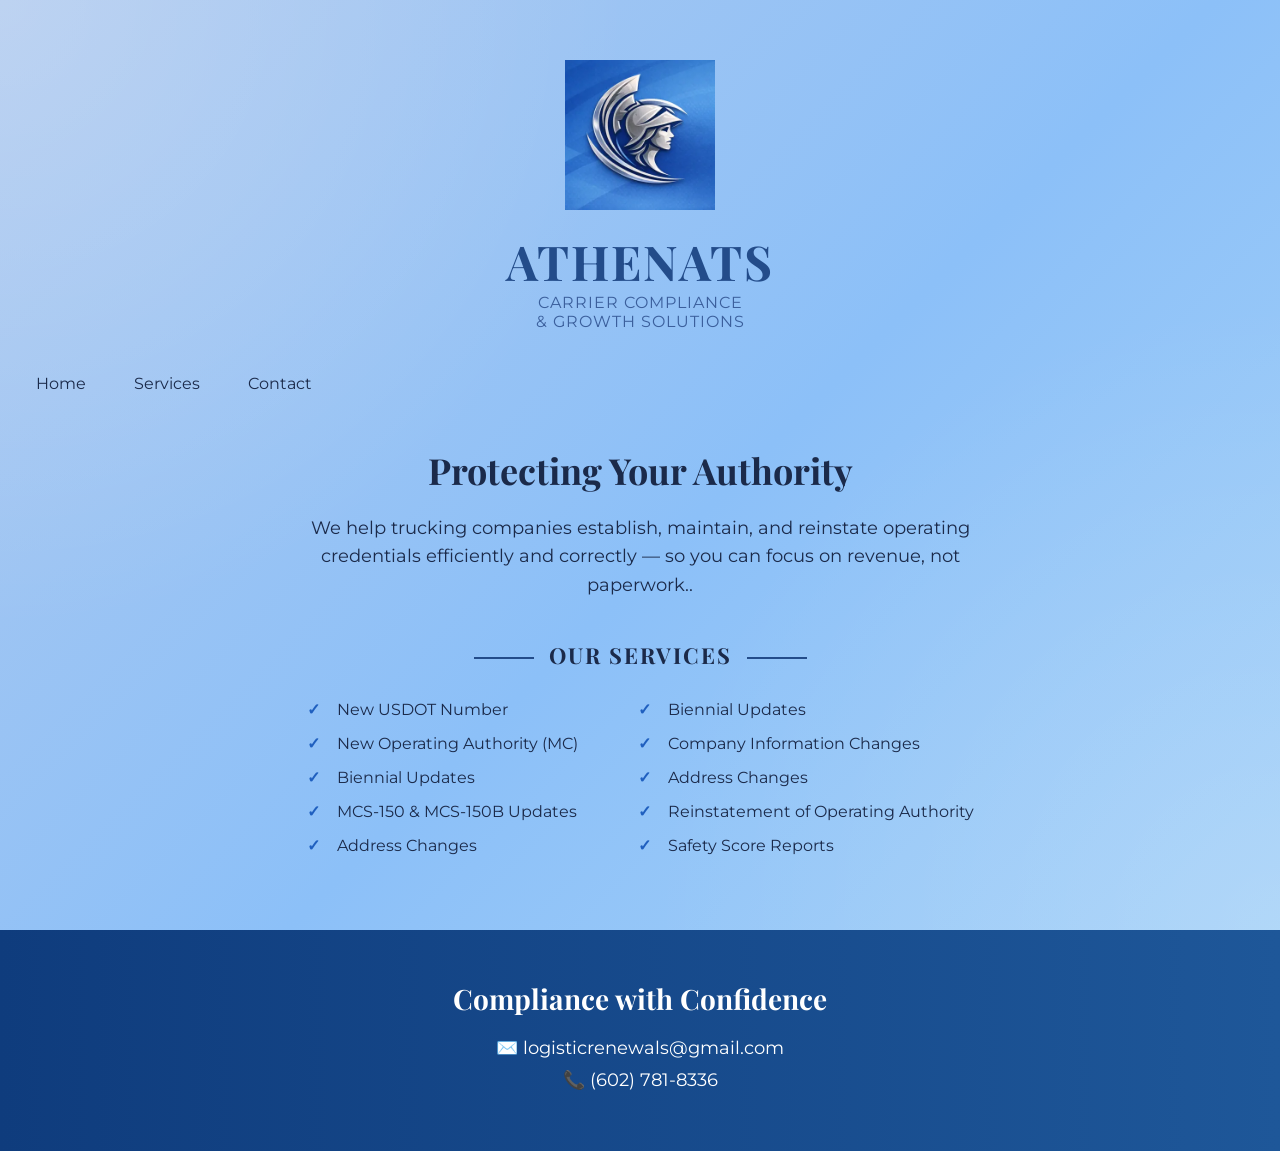
==== index.html @ 4ad876dc "index" ====
<!DOCTYPE html>
<html lang="en">
<head>
<meta charset="UTF-8">
<meta name="viewport" content="width=device-width, initial-scale=1.0">
<title>Athenats - Carrier Compliance</title>
<link rel="stylesheet" href="styles/styles.css">

<!-- Google Font -->
<link href="https://fonts.googleapis.com/css2?family=Playfair+Display:wght@500;700&family=Montserrat:wght@300;400;500&display=swap" rel="stylesheet">
</head>
<body>

<section class="hero">
   <header> 
        <!-- Logo Section -->
        <div class="logo-section">
            <img src="images/logos.webp" alt="Athenats Logo" class="logo">
            <h1>ATHENATS</h1>
            <p class="subtitle">CARRIER COMPLIANCE <br>& GROWTH SOLUTIONS</p>
        </div>
                 <button id="ham-btn" class="hamburger"></button>
    </header>    

        <nav id="nav-bar" class="navigation">
            <ul>
                <li><a href="index.html">Home</a></li>
                <li><a href="#">Services</a></li>
                <li><a href="#">Contact</a></li>
            </ul>
        </nav> 


        <!-- Main Heading -->
        <h2 class="main-heading">Protecting Your Authority</h2>

        <p class="description">
            We help trucking companies establish, maintain, and reinstate 
            operating credentials efficiently and correctly — so you can 
            focus on revenue, not paperwork..
        </p>

        <!-- Services -->
        <div class="services">
            <h3>OUR SERVICES</h3>

            <div class="service-columns">

                <ul>
                    <li>New USDOT Number</li>
                    <li>New Operating Authority (MC)</li>
                    <li>Biennial Updates</li>
                    <li>MCS-150 & MCS-150B Updates</li>
                    <li>Address Changes</li>
                </ul>

                <ul>
                    <li>Biennial Updates</li>
                    <li>Company Information Changes</li>
                    <li>Address Changes</li>
                    <li>Reinstatement of Operating Authority</li>
                    <li>Safety Score Reports</li>
                </ul>

            </div>
        </div>



</section>

<footer>
    <h3>Compliance with Confidence</h3>

    <div class="contact">
        <p>✉️ logisticrenewals@gmail.com</p>
        <p>📞 (602) 781-8336</p>
    </div>
</footer>

</body>
</html>
---- styles/styles.css ----
* {
    margin: 0;
    padding: 0;
    box-sizing: border-box;
}

body {
    font-family: 'Montserrat', sans-serif;
    background: linear-gradient(135deg, #adc8ee, #8cc0f8, #a9d4f7);
    color: #1b2a4a;
}

/* HERO SECTION 
135deg, #0f3c7d, #2b6cb0, #6ea8d9

*/

.hero {
    padding: 60px 20px;
    text-align: center;
    background: radial-gradient(circle at top left, rgba(255,255,255,0.2), transparent 40%),
                radial-gradient(circle at bottom right, rgba(255,255,255,0.15), transparent 40%);
}
/*
container {
    max-width: 1000px;
    margin: auto;
    background: rgba(255,255,255,0.85);
    padding: 50px 40px;
    border-radius: 20px;
    box-shadow: 0 20px 40px rgba(0,0,0,0.2);
}

/* LOGO */

.logo-section {
    margin-bottom: 30px;
}

.logo {
    width: 150px;
    margin-bottom: 15px;
   



}

.logo-section h1 {
    font-family: 'Playfair Display', serif;
    font-size: 48px;
    color: #234c8a;
    letter-spacing: 2px;
}

.subtitle {
    font-size: 16px;
    letter-spacing: 1px;
    color: #3b5f9c;
}

/* HEADINGS */

.main-heading {
    font-family: 'Playfair Display', serif;
    font-size: 36px;
    margin: 40px 0 20px;
    color: #1b2a4a;
}

.description {
    max-width: 700px;
    margin: 0 auto 40px;
    font-size: 18px;
    line-height: 1.6;
}

/* SERVICES */

.services h3 {
    font-family: 'Playfair Display', serif;
    font-size: 22px;
    letter-spacing: 2px;
    margin-bottom: 30px;
    position: relative;
}

.navigation {
    display: none;
}

.navigation.show {
    display: block;
}

.navigation ul {
    display: block;
    list-style-type: none;
    color: var(--white);
    background-color: var(--nav-blue);
}

.navigation a {
    display: block;
    padding: .8rem 1rem;
    color: var(--white);
    text-decoration: none;
}

header nav ul {
    display: flex;
    list-style: none;
    gap: 1rem;
}

header nav ul li a {
    text-decoration: none;
    color: var(--white);
    font-weight: 600;
}

.nav-buttons {
  display: flex;
  justify-content: center;
  gap: 1rem;
  margin-bottom: 0.5rem;
}



#ham-btn.hamburger {
  color: red;
  border: none;
  border-radius: 5px;
  padding: 10px 1px;
  margin-right: 8px;
  cursor: pointer;
  font-size: 1rem;
  transition: background-color 0.2s;
}

.hamburger::before {
    content: "\2630";
    font-size: 2rem;
}

.hamburger.show::before {
    content: "\2715";
    font-size: 2rem;
}


button:hover {
  outline: 2px solid rgb(136, 10, 10);
}

button:focus {
  outline: 2px solid var(--white);
  outline-offset: 2px;
}

.hidden {
    display: none;
}


.hamburger {
    background: none;
    justify-content: center;
    align-items: center;
    border: none;
    cursor: pointer;
    font-family: Verdana, Geneva, Tahoma, sans-serif;
}




.services h3::before,
.services h3::after {
    content: "";
    display: inline-block;
    width: 60px;
    height: 2px;
    background: #234c8a;
    margin: 0 15px;
    vertical-align: middle;
}

.service-columns {
    display: flex;
    justify-content: center;
    gap: 60px;
    text-align: left;
}

.service-columns ul {
    list-style: none;
}

.service-columns li {
    margin-bottom: 15px;
    font-size: 16px;
    position: relative;
    padding-left: 30px;
}

.service-columns li::before {
    content: "✓";
    position: absolute;
    left: 0;
    color: #1f5fbf;
    font-weight: bold;
}

/* FOOTER */

footer {
    text-align: center;
    padding: 50px 20px;
    background: linear-gradient(to right, #0f3c7d, #1e5799);
    color: white;
}

footer h3 {
    font-family: 'Playfair Display', serif;
    font-size: 28px;
    margin-bottom: 20px;
}

.contact p {
    font-size: 18px;
    margin: 10px 0;
}

/* RESPONSIVE */

@media (min-width: 38rem) {


    .hamburger {
  display: none;
}
      .navigation {
    display: block;
}

.navigation ul {
    display: flex;
    list-style-type: none;
    margin: 0;
    padding: 0;
    color: #1b2a4a;
      
    gap: 1rem

}



.navigation.show ul {
   display: flex;
  }

nav a.active {
  color: #bd5405; /* highlight color */
  font-weight: bold;
  border-bottom: 2px solid #39e6a4;
}


}
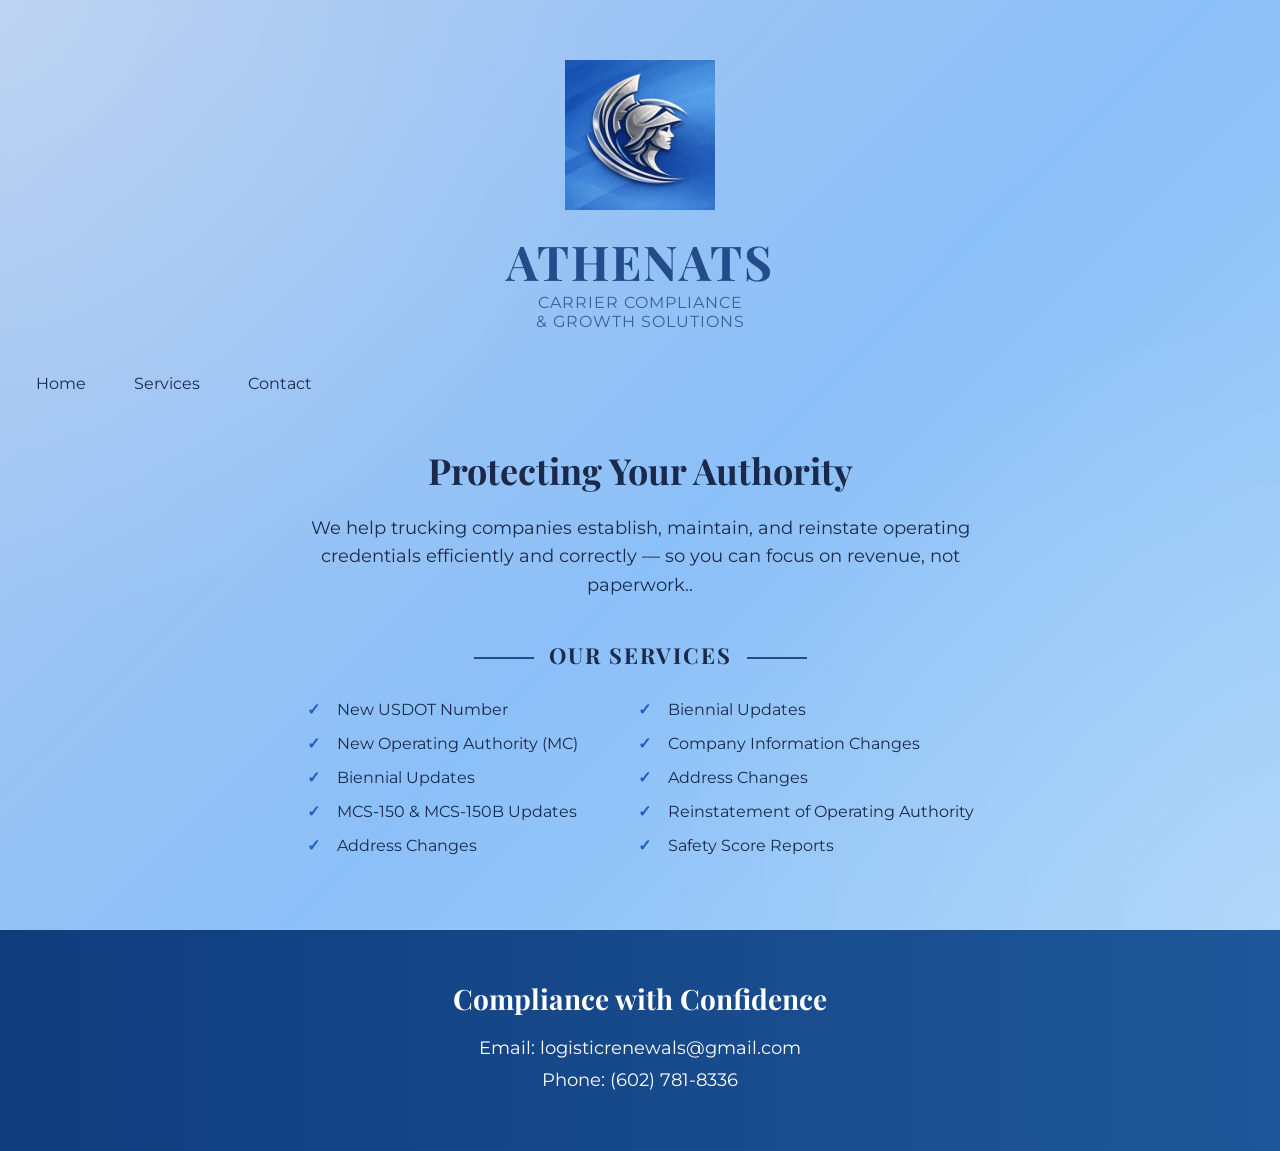
==== commit 057ee3bc: "index" ====
--- a/index.html
+++ b/index.html
@@ -19,7 +19,8 @@
             <h1>ATHENATS</h1>
             <p class="subtitle">CARRIER COMPLIANCE <br>& GROWTH SOLUTIONS</p>
         </div>
-                 <button id="ham-btn" class="hamburger"></button>
+
+        <button id="ham-btn" class="hamburger"></button>
     </header>    
 
         <nav id="nav-bar" class="navigation">
@@ -73,8 +74,8 @@
     <h3>Compliance with Confidence</h3>
 
     <div class="contact">
-        <p>✉️ logisticrenewals@gmail.com</p>
-        <p>📞 (602) 781-8336</p>
+        <p>Email: logisticrenewals@gmail.com</p>
+        <p>Phone: (602) 781-8336</p>
     </div>
 </footer>
 
--- a/styles/styles.css
+++ b/styles/styles.css
@@ -87,10 +87,12 @@
 
 .navigation {
     display: none;
+
 }
 
 .navigation.show {
     display: block;
+
 }
 
 .navigation ul {
@@ -129,7 +131,7 @@
 
 
 #ham-btn.hamburger {
-  color: red;
+  color: rgb(220, 224, 233);
   border: none;
   border-radius: 5px;
   padding: 10px 1px;
@@ -238,20 +240,23 @@
 @media (min-width: 38rem) {
 
 
-    .hamburger {
+.hamburger {
   display: none;
 }
-      .navigation {
-    display: block;
+
+.navigation {
+   display: block;
+
+
 }
 
 .navigation ul {
     display: flex;
+    align-items: center;
     list-style-type: none;
     margin: 0;
     padding: 0;
     color: #1b2a4a;
-      
     gap: 1rem
 
 }
@@ -260,6 +265,7 @@
 
 .navigation.show ul {
    display: flex;
+
   }
 
 nav a.active {
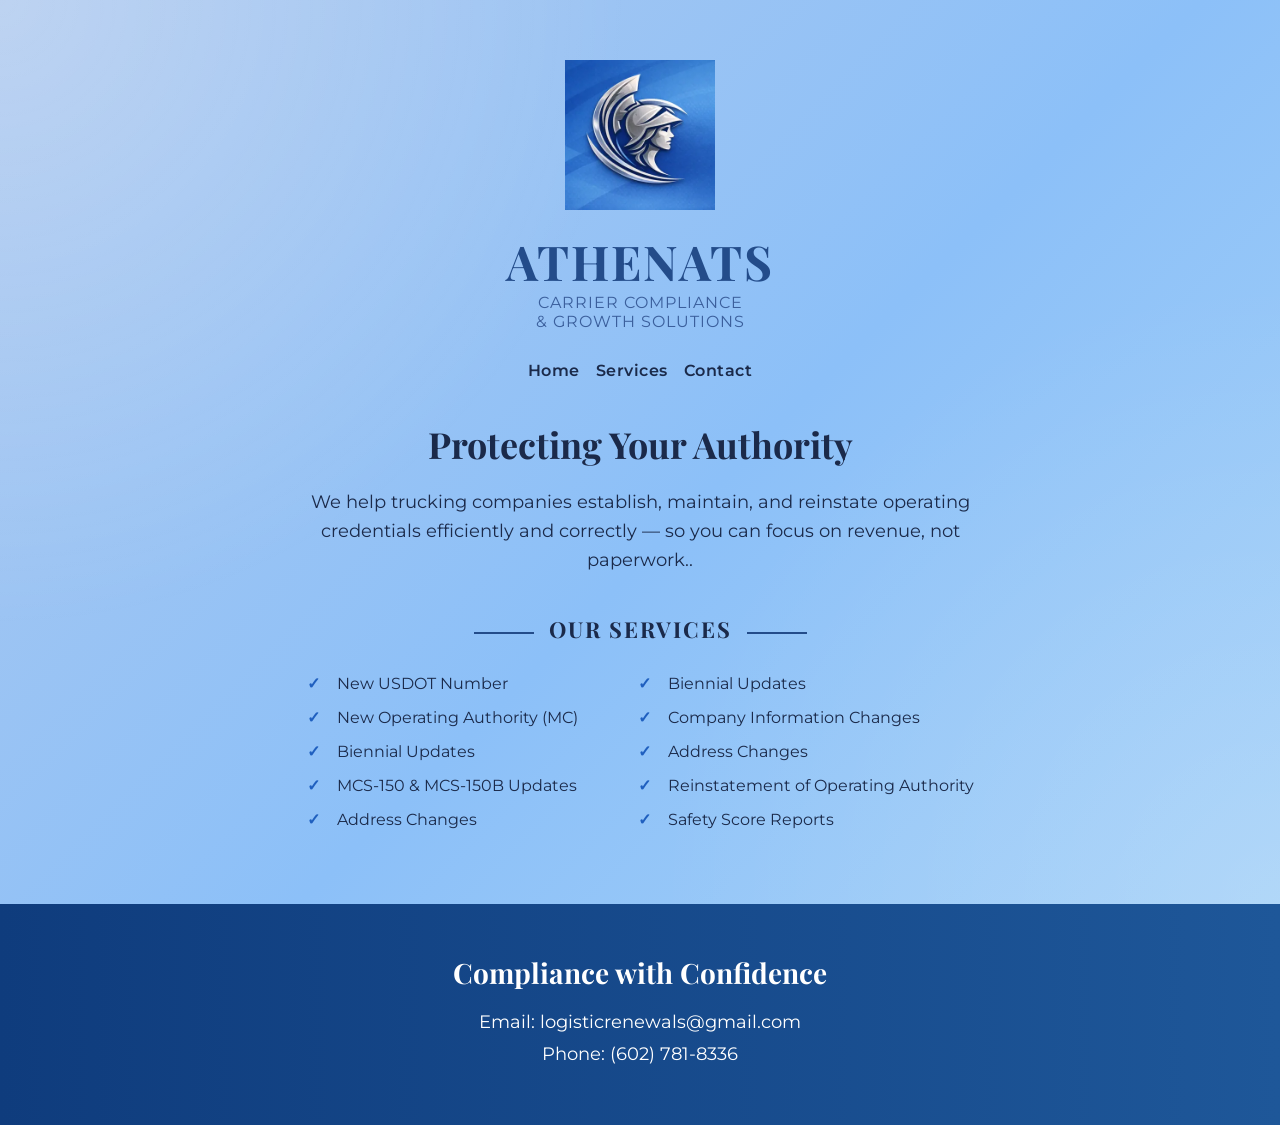
==== commit 438dbb18: "index" ====
--- a/index.html
+++ b/index.html
@@ -5,6 +5,7 @@
 <meta name="viewport" content="width=device-width, initial-scale=1.0">
 <title>Athenats - Carrier Compliance</title>
 <link rel="stylesheet" href="styles/styles.css">
+<script src="scripts/Atthenats.js" defer></script>
 
 <!-- Google Font -->
 <link href="https://fonts.googleapis.com/css2?family=Playfair+Display:wght@500;700&family=Montserrat:wght@300;400;500&display=swap" rel="stylesheet">
@@ -20,8 +21,10 @@
             <p class="subtitle">CARRIER COMPLIANCE <br>& GROWTH SOLUTIONS</p>
         </div>
 
-        <button id="ham-btn" class="hamburger"></button>
-    </header>    
+       
+    </header>   
+
+ <button id="ham-btn" class="hamburger" aria-label="Menu"></button>
 
         <nav id="nav-bar" class="navigation">
             <ul>
--- a/styles/styles.css
+++ b/styles/styles.css
@@ -96,7 +96,50 @@
 }
 
 .navigation ul {
-    display: block;
+    display: flex;
+    justify-content: center;
+    align-items: center;
+    gap: 2rem;
+    list-style: none;
+    padding: 1rem 0;
+}
+
+.navigation a {
+    text-decoration: none;
+    font-family: 'Montserrat', sans-serif;
+    font-weight: 600;
+    font-size: 1rem;
+    color: #1b2a4a;
+    letter-spacing: 0.5px;
+    transition: color 0.3s ease;
+}
+.navigation a:hover {
+    color: #1f5fbf;
+}
+
+.navigation a {
+    position: relative;
+}
+
+.navigation a::after {
+    content: "";
+    position: absolute;
+    width: 0;
+    height: 2px;
+    left: 0;
+    bottom: -5px;
+    background-color: #1f5fbf;
+    transition: width 0.3s ease;
+}
+
+.navigation a:hover::after {
+    width: 100%;
+}
+
+/*
+.navigation ul {
+    display: flex;
+    justify-content: center;
     list-style-type: none;
     color: var(--white);
     background-color: var(--nav-blue);
@@ -108,6 +151,8 @@
     color: var(--white);
     text-decoration: none;
 }
+*/
+
 
 header nav ul {
     display: flex;
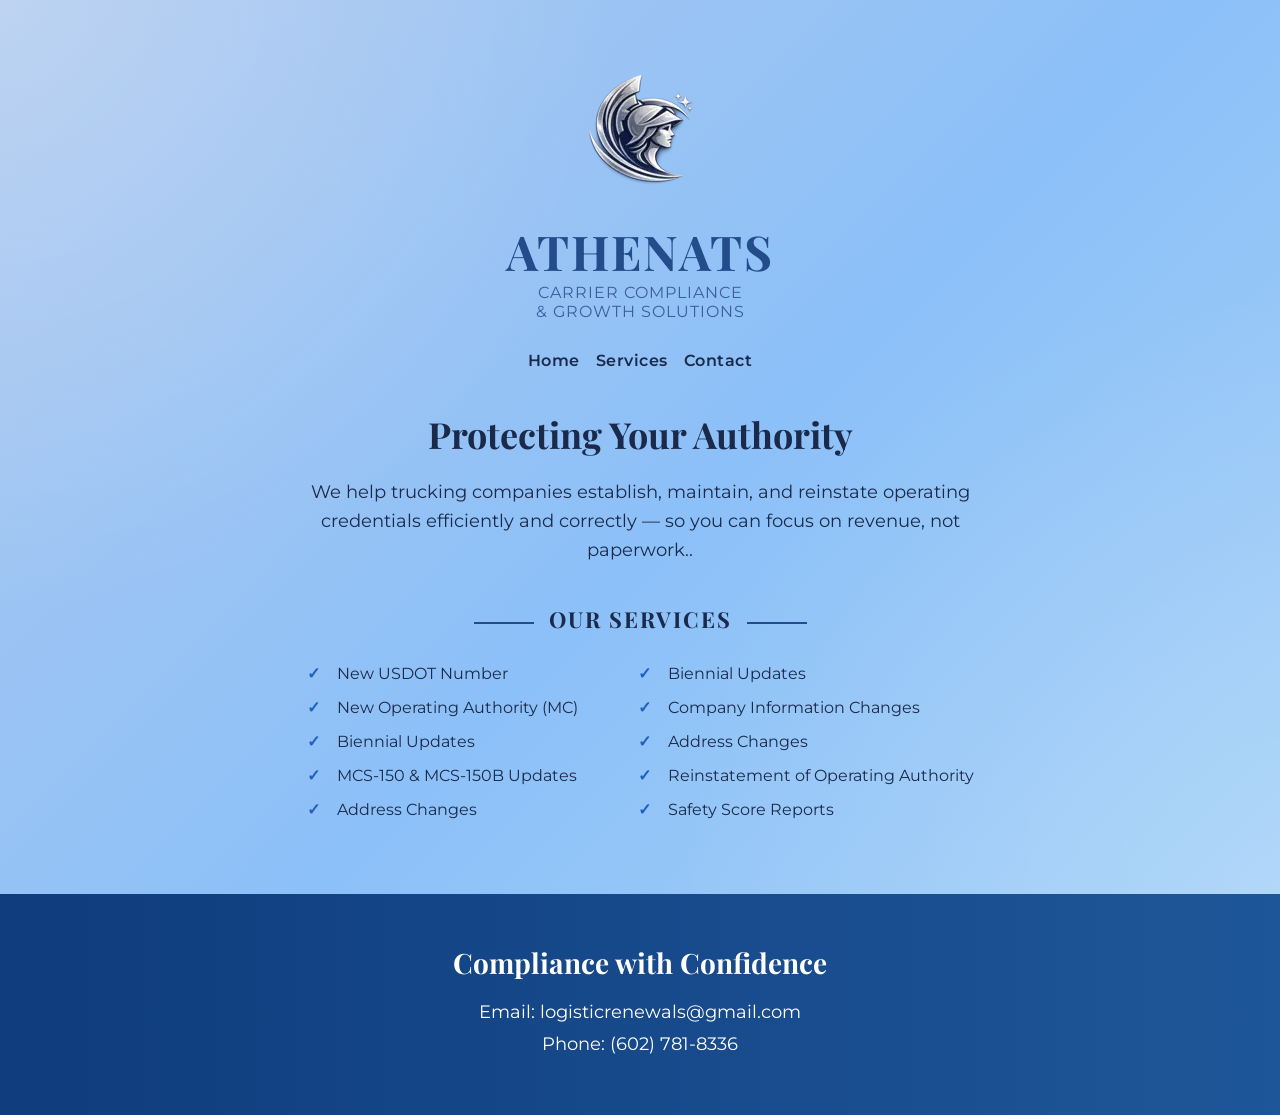
==== commit 4b307e41: "index" ====
--- a/index.html
+++ b/index.html
@@ -16,7 +16,7 @@
    <header> 
         <!-- Logo Section -->
         <div class="logo-section">
-            <img src="images/logos.webp" alt="Athenats Logo" class="logo">
+            <img src="images/logo.webp" alt="Athenats Logo" class="logo">
             <h1>ATHENATS</h1>
             <p class="subtitle">CARRIER COMPLIANCE <br>& GROWTH SOLUTIONS</p>
         </div>
--- a/styles/styles.css
+++ b/styles/styles.css
@@ -39,11 +39,8 @@
 
 .logo {
     width: 150px;
-    margin-bottom: 15px;
+    margin-bottom: 5px;
    
-
-
-
 }
 
 .logo-section h1 {
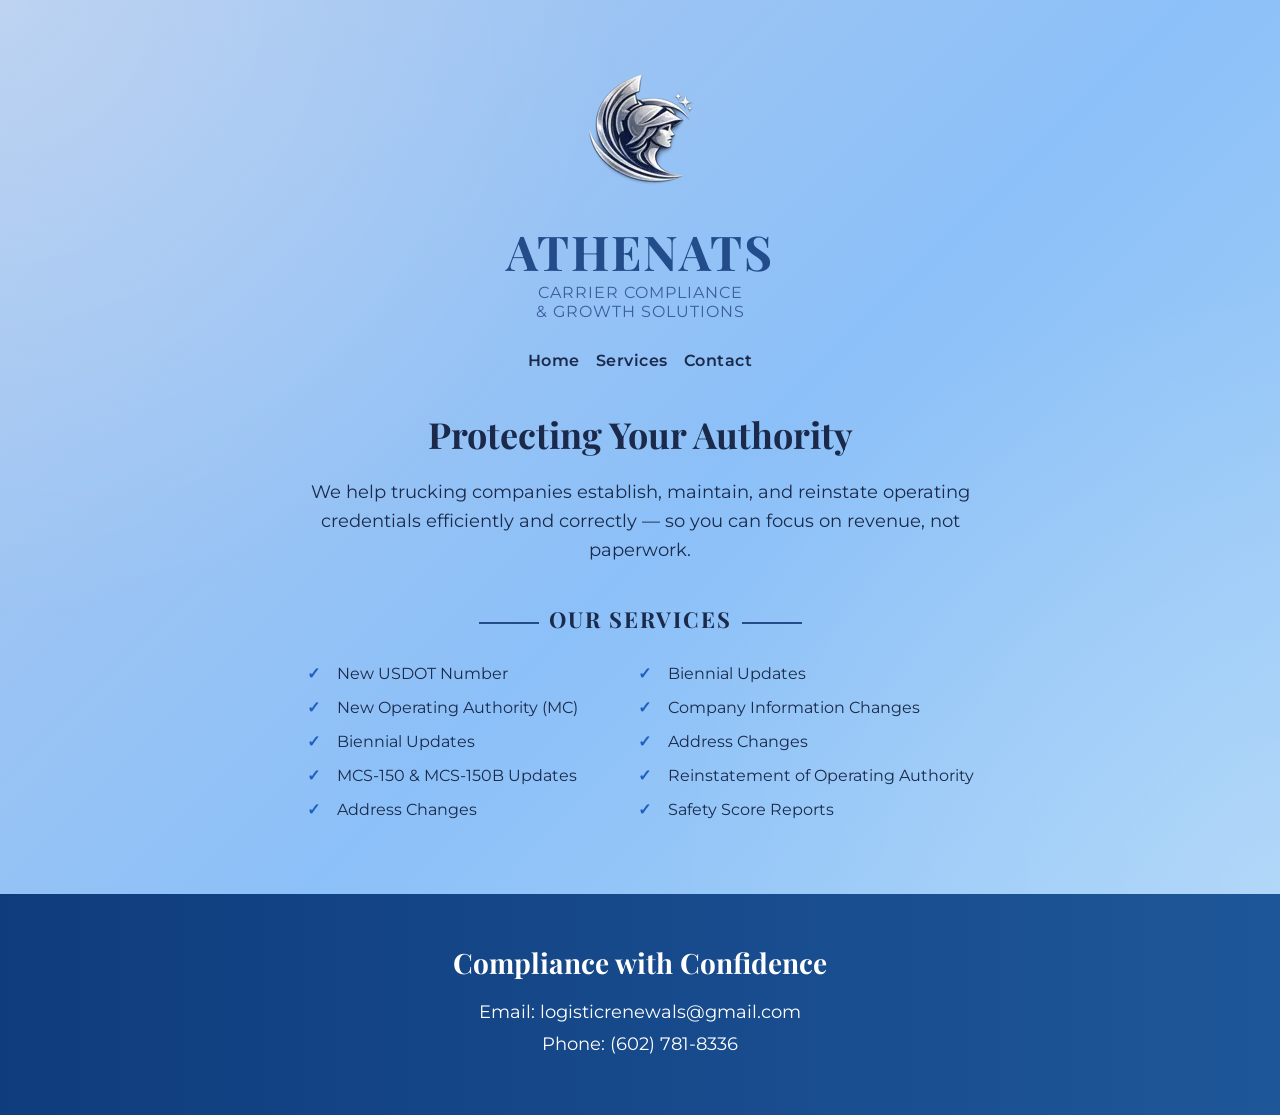
==== commit dbfc54c5: "index" ====
--- a/index.html
+++ b/index.html
@@ -4,6 +4,9 @@
 <meta charset="UTF-8">
 <meta name="viewport" content="width=device-width, initial-scale=1.0">
 <title>Athenats - Carrier Compliance</title>
+
+    <link rel="icon" href="images/favicon.webp" type="image/webp">
+
 <link rel="stylesheet" href="styles/styles.css">
 <script src="scripts/Atthenats.js" defer></script>
 
@@ -41,7 +44,7 @@
         <p class="description">
             We help trucking companies establish, maintain, and reinstate 
             operating credentials efficiently and correctly — so you can 
-            focus on revenue, not paperwork..
+            focus on revenue, not paperwork.
         </p>
 
         <!-- Services -->
--- a/styles/styles.css
+++ b/styles/styles.css
@@ -28,8 +28,10 @@
     background: rgba(255,255,255,0.85);
     padding: 50px 40px;
     border-radius: 20px;
-    box-shadow: 0 20px 40px rgba(0,0,0,0.2);
-}
+    box-shadow: 0 20px 40px rgba(0,0,0,0.2);.
+
+}
+
 
 /* LOGO */
 
@@ -220,6 +222,70 @@
 
 
 
+
+
+.service-columns {
+    display: flex;
+    justify-content: center;
+    gap: 60px;
+    text-align: left;
+}
+
+.service-columns ul {
+    list-style: none;
+}
+
+.service-columns li {
+    margin-bottom: 15px;
+    font-size: 16px;
+    position: relative;
+    padding-left: 30px;
+}
+
+.service-columns li::before {
+    content: "✓";
+    position: absolute;
+    left: 0;
+    color: #1f5fbf;
+    font-weight: bold;
+}
+
+/* FOOTER */
+
+footer {
+    text-align: center;
+    padding: 50px 20px;
+    background: linear-gradient(to right, #0f3c7d, #1e5799);
+    color: white;
+}
+
+footer h3 {
+    font-family: 'Playfair Display', serif;
+    font-size: 28px;
+    margin-bottom: 20px;
+}
+
+.contact p {
+    font-size: 18px;
+    margin: 10px 0;
+}
+
+/* RESPONSIVE */
+
+@media (min-width: 38rem) {
+
+
+.hamburger {
+  display: none;
+}
+
+.navigation {
+   display: block;
+
+
+}
+
+
 .services h3::before,
 .services h3::after {
     content: "";
@@ -227,69 +293,8 @@
     width: 60px;
     height: 2px;
     background: #234c8a;
-    margin: 0 15px;
+    margin: 0 10px;
     vertical-align: middle;
-}
-
-.service-columns {
-    display: flex;
-    justify-content: center;
-    gap: 60px;
-    text-align: left;
-}
-
-.service-columns ul {
-    list-style: none;
-}
-
-.service-columns li {
-    margin-bottom: 15px;
-    font-size: 16px;
-    position: relative;
-    padding-left: 30px;
-}
-
-.service-columns li::before {
-    content: "✓";
-    position: absolute;
-    left: 0;
-    color: #1f5fbf;
-    font-weight: bold;
-}
-
-/* FOOTER */
-
-footer {
-    text-align: center;
-    padding: 50px 20px;
-    background: linear-gradient(to right, #0f3c7d, #1e5799);
-    color: white;
-}
-
-footer h3 {
-    font-family: 'Playfair Display', serif;
-    font-size: 28px;
-    margin-bottom: 20px;
-}
-
-.contact p {
-    font-size: 18px;
-    margin: 10px 0;
-}
-
-/* RESPONSIVE */
-
-@media (min-width: 38rem) {
-
-
-.hamburger {
-  display: none;
-}
-
-.navigation {
-   display: block;
-
-
 }
 
 .navigation ul {
